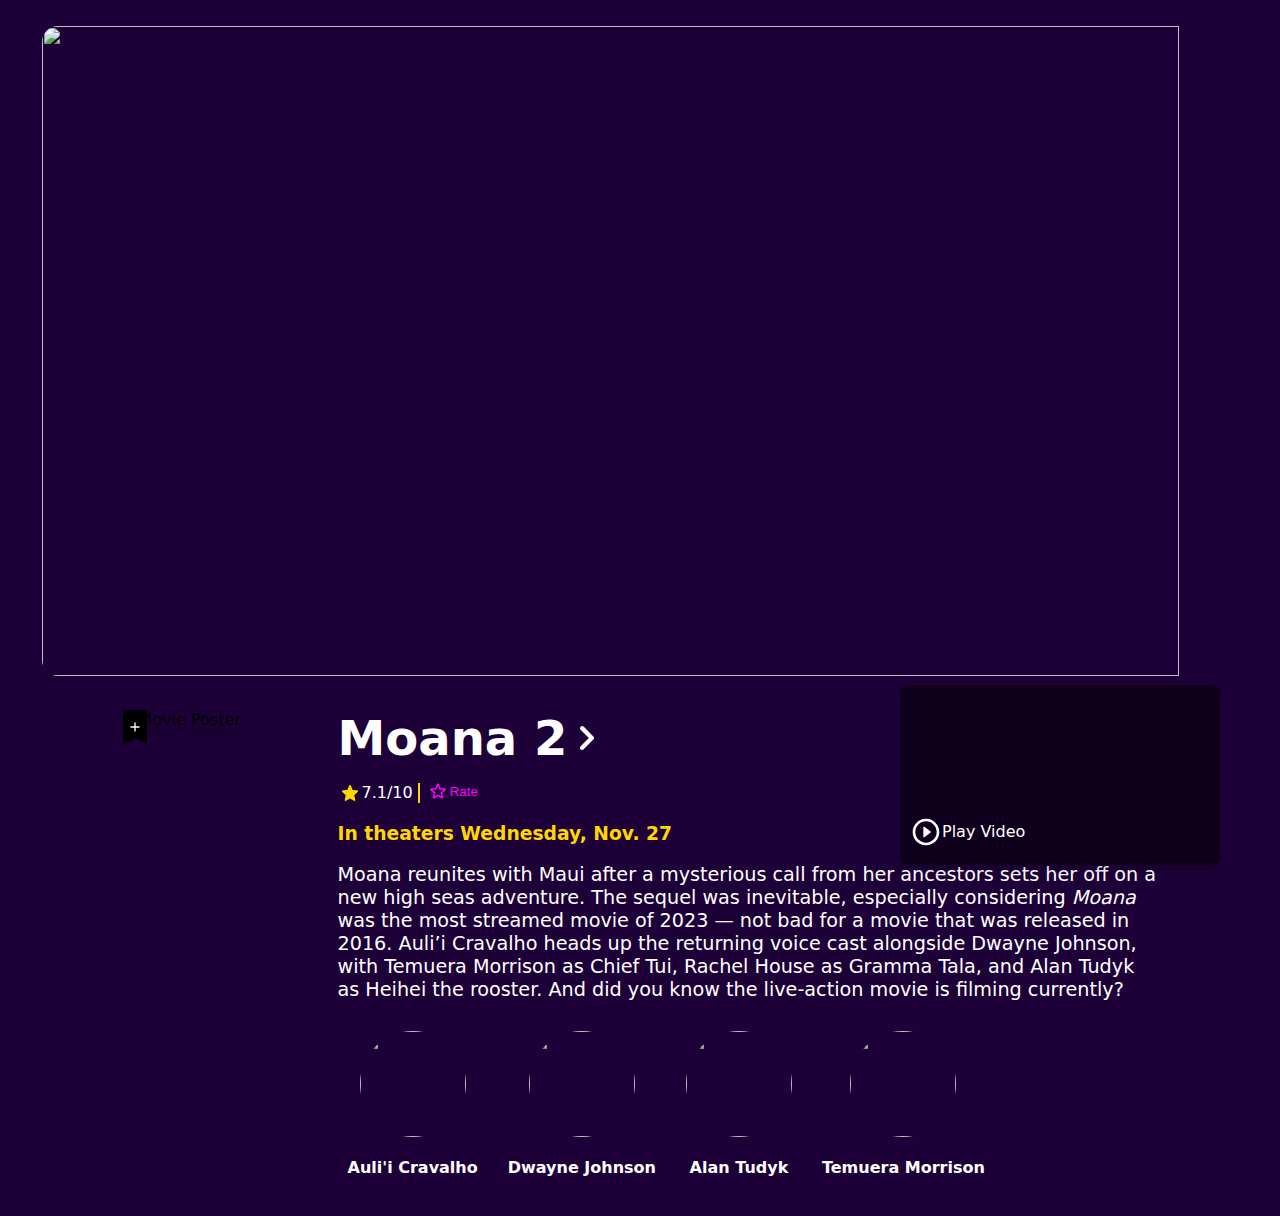
==== moana.html @ e1594b66 "first commit" ====
<!DOCTYPE html>
<html lang="en">
<head>
    <meta charset="UTF-8">
    <meta name="viewport" content="width=device-width, initial-scale=1.0">
    <link rel="stylesheet" href="css/movie.css">
    <title>Assignment 1</title>
</head>
<body>
    <section>
        <div class="container-img">
            <img src="https://m.media-amazon.com/images/M/MV5BYTczYjYwMjktMGQ2My00NGRiLTlhY2EtMzE0ZTI0OTIxYjJlXkEyXkFqcGc@._V1_FMjpg_UX3201_.jpg" alt="">
            <div class="video-container">
                <div class="video-preview" style="background-image: url('https://m.media-amazon.com/images/M/MV5BN2M5OTcxYmEtZmExZi00ZDJlLWJmZDEtNDZhYjhhZDdiMWRlXkEyXkFqcGdeQWRvb2xpbmhk._V1_SX1000_.jpg');"></div>
                <div class="play-overlay" onclick="playVideo()">
                    <svg class="play-icon" xmlns="http://www.w3.org/2000/svg" viewBox="0 0 24 24">
                        <path d="M10.8 15.9l4.67-3.5c.27-.2.27-.6 0-.8L10.8 8.1a.5.5 0 0 0-.8.4v7c0 .41.47.65.8.4zM12 2C6.48 2 2 6.48 2 12s4.48 10 10 10 10-4.48 10-10S17.52 2 12 2zm0 18c-4.41 0-8-3.59-8-8s3.59-8 8-8 8 3.59 8 8-3.59 8-8 8z"></path>
                    </svg>
                    <div class="play-text">Play Video</div>
                </div>
                <video class="video-element" controls>
                    <source src="
                    https://imdb-video.media-imdb.com/vi3624715801/1434659529640-260ouz-1723257182020.mp4?Expires=1733238670&Signature=D-s4v52s1nQ~HGtwTmusujpHYitowBpIde7xp9J7cFImulLB15rwdEdHMrk9rIPBL-rvbeXyOyiorAb6h4vbGDD~oF9NHSVPeoInStDaq8q323mSMF4yilGzeK1FKD51qUHzjPfg~JcE~UV-OpI8NQ3FpYadDp086sGEpcZ2-gCYSQ6Ukgt5RCNg3wd1Fmj~2mrkqTvLBrctG4vnG8ZZfBs-2JQckWktwjNBCWxaZ2l29qNlGlamj0k4bOXSbN9qxBBteAlg5IQSkLxE0ZHyn8tmMjzRaoamV8xiva4Ma9JSSKPRydMfU70boUEB8O-qV1KvEGsW4NuQO1yo1ih5CQ__&Key-Pair-Id=APKAIFLZBVQZ24NQH3KA" type="video/mp4">
                  </video>
            </div>
        </div>
        <div class="details">
            <div class="con-mv">
                <div class="logo_movie">
                    <img src="https://m.media-amazon.com/images/M/MV5BZDUxNThhYTUtYjgxNy00MGQ4LTgzOTEtZjg1YTU5NTcwNThlXkEyXkFqcGc@._V1_QL75_UX280_CR0,0,280,414_.jpg" alt="Movie Poster">
                    <div class="watchlist-ribbon">
                        <svg class="ipc-watchlist-ribbon__bg" width="24px" height="34px" viewBox="0 0 24 34" xmlns="http://www.w3.org/2000/svg" role="presentation">
                            <polygon class="ipc-watchlist-ribbon__bg-hover" points="24 0 0 0 0 32 12.2436611 26.2926049 24 31.7728343"></polygon>
                            <polygon class="ipc-watchlist-ribbon__bg-shadow" points="24 31.7728343 24 33.7728343 12.2436611 28.2926049 0 34 0 32 12.2436611 26.2926049"></polygon>
                        </svg>
                        <svg class="plus-icon" xmlns="http://www.w3.org/2000/svg" viewBox="0 0 24 24">
                            <path d="M18 13h-5v5c0 .55-.45 1-1 1s-1-.45-1-1v-5H6c-.55 0-1-.45-1-1s.45-1 1-1h5V6c0-.55.45-1 1-1s1 .45 1 1v5h5c.55 0 1 .45 1 1s-.45 1-1 1z"></path>
                        </svg>
                    </div>
                </div>
            </div>
            <div class="con-detail">
                <div class="item--text-content">
                    <div class="item--heading">
                        <h3 class="ipc-title__text">Moana 2
                            <svg width="24" height="24" xmlns="http://www.w3.org/2000/svg" viewBox="0 0 24 24" fill="currentColor" role="presentation">
                                <path d="M5.622.631A2.153 2.153 0 0 0 5 2.147c0 .568.224 1.113.622 1.515l8.249 8.34-8.25 8.34a2.16 2.16 0 0 0-.548 2.07c.196.74.768 1.317 1.499 1.515a2.104 2.104 0 0 0 2.048-.555l9.758-9.866a2.153 2.153 0 0 0 0-3.03L8.62.61C7.812-.207 6.45-.207 5.622.63z"></path>
                            </svg>
                        </h3>
                    </div>
                    <div class="titleaction">
                        <span aria-label="IMDb Rating 7.1" class="ipc-rating-star">
                            <svg width="24" height="24" xmlns="http://www.w3.org/2000/svg"  viewBox="0 0 24 24" fill="currentColor" role="presentation">
                                <path d="M12 20.1l5.82 3.682c1.066.675 2.37-.322 2.09-1.584l-1.543-6.926 5.146-4.667c.94-.85.435-2.465-.799-2.567l-6.773-.602L13.29.89a1.38 1.38 0 0 0-2.581 0l-2.65 6.53-6.774.602C.052 8.126-.453 9.74.486 10.59l5.147 4.666-1.542 6.926c-.28 1.262 1.023 2.26 2.09 1.585L12 20.099z"></path>
                            </svg>7.1/10
                            <div class="rate-bar"></div>
                            <button class="ipc-rate-button" data-testid="rate-button">
                                <span class="ipc-rating-star ipc-rating-star--baseAlt ipc-rating-star--rate">
                                    <svg xmlns="http://www.w3.org/2000/svg" width="24" height="24"  viewBox="0 0 24 24" role="presentation">
                                        <path d="M22.724 8.217l-6.786-.587-2.65-6.22c-.477-1.133-2.103-1.133-2.58 0l-2.65 6.234-6.772.573c-1.234.098-1.739 1.636-.8 2.446l5.146 4.446-1.542 6.598c-.28 1.202 1.023 2.153 2.09 1.51l5.818-3.495 5.819 3.509c1.065.643 2.37-.308 2.089-1.51l-1.542-6.612 5.145-4.446c.94-.81.45-2.348-.785-2.446zm-10.726 8.89l-5.272 3.174 1.402-5.983-4.655-4.026 6.141-.531 2.384-5.634 2.398 5.648 6.14.531-4.654 4.026 1.402 5.983-5.286-3.187z"></path>
                                    </svg>
                                <span id="mbtnr">Rate</span></span>
                            </button>
                        </span>
                    </div>
                    <h3 class="item--subheading">In theaters Wednesday, Nov. 27</h3>
                    <p class="item--description">
                        Moana reunites with Maui after a mysterious call from her ancestors sets her off on a new high seas adventure. The sequel was inevitable, especially considering <i>Moana</i> was the most streamed movie of 2023 — not bad for a movie that was released in 2016. Auli’i Cravalho heads up the returning voice cast alongside Dwayne Johnson, with Temuera Morrison as Chief Tui, Rachel House as Gramma Tala, and Alan Tudyk as Heihei the rooster. And did you know the live-action movie is filming currently?
                    </p>
                    <div class="actor-con">
                        <div class="actor">
                            <img src="https://m.media-amazon.com/images/M/MV5BMTlmZjhmN2ItOGQyOC00NWRmLTlmYjAtNzQ1ODdiNmIyOTExXkEyXkFqcGc@._V1_QL75_UX280_CR0,24,280,280_.jpg" alt="">
                            <h4>Auli'i Cravalho</h4>
                        </div>
                        <div class="actor">
                            <img src="https://m.media-amazon.com/images/M/MV5BOWUzNzIzMzQtNzMxYi00OWRiLTlhZjEtZTRjYWVkYzI4ZjMwXkEyXkFqcGc@._V1_QL75_UX280_CR0,24,280,280_.jpg" alt="">
                            <h4>Dwayne Johnson</h4>
                        </div>
                        <div class="actor">
                            <img src="https://m.media-amazon.com/images/M/MV5BMjE0MzEwNDUxNV5BMl5BanBnXkFtZTcwNTE1MDAzOQ@@._V1_QL75_UX280_CR0,18,280,280_.jpg" alt="">
                            <h4>Alan Tudyk</h4>
                        </div>
                        <div class="actor">
                            <img src="https://m.media-amazon.com/images/M/MV5BMzNhOTY4NjktYTVkNC00NjVlLWIyYzgtMTc4MGZjZGE3ODhjXkEyXkFqcGc@._V1_QL75_UX280_CR0,0,280,280_.jpg" alt="">
                            <h4>Temuera Morrison</h4>
                        </div>
                    </div>
                </div>
                
            </div>
        </div>        
    </section>
    <script>
        function playVideo() {
            const video = document.querySelector('.video-element');
            const overlay = document.querySelector('.play-overlay');
            const preview = document.querySelector('.video-preview');

            overlay.style.display = 'none';
            preview.style.display = 'none';
            video.style.display = 'block';
            video.play();
        }
    </script>
</body>
</html>
---- css/movie.css ----
body, html {
    background-color: rgb(29, 0, 56);
    overflow-x: hidden;
    font-family: system-ui, -apple-system, BlinkMacSystemFont, 'Segoe UI', Roboto, Oxygen, Ubuntu, Cantarell, 'Open Sans', 'Helvetica Neue', sans-serif;
}
.container-img {
    display: flex;
    align-items: center;
    justify-content: center;
    margin-top: 1rem;
    padding: 2px;
}

.container-img img {
    height: 650px;
    width: 95%;
    border-radius: 1rem;
    overflow-y: hidden;
    
}
.video-container {
    position: absolute; /* ทำให้ตำแหน่งเป็นแบบอิงจาก container */
    bottom: 35px; /* ระยะห่างจากขอบล่าง */
    right: 60px; /* ระยะห่างจากขอบขวา */
    width: 320px;
    height: 180px; 
    overflow: hidden;
    border-radius: 8px;
    box-shadow: 0 4px 8px rgba(0, 0, 0, 0.2);
}


.video-preview {
    width: 100%;
    height: 100%;
    
    background-size: cover;
    background-position: center;
}

.play-overlay {
    position: absolute;
    bottom: 0;
    left: 0;
    width: 100%;
    height: 100%;
    background: rgba(0, 0, 0, 0.5);
    display: flex;
    justify-content: flex-start; /* ตำแหน่งแนวนอน ซ้าย */
    align-items: end; /* ตำแหน่งแนวตั้ง ล่าง */
    cursor: pointer;
    transition: background 0.3s ease;
    color: white;
    padding: 10px; /* ระยะห่างจากขอบ */
    box-sizing: border-box; /* คำนวณ padding ภายใน */
}

.play-overlay:hover {
    background: rgba(0, 0, 0, 0.7);
}

.play-text {
    height: 30%;
    display: flex;
    justify-content: center;
    align-items: center;
}

.play-icon {
    width: 32px;
    height: 36px;
    fill: #fff;
    margin-bottom: 5px;
}

.video-element {
    display: none;
    width: 100%;
    height: 100%;
}

.logo_movie {
    position: relative;
    display: inline-block;
    width: 140px; /* ปรับขนาดรูปตามต้องการ */
    height: auto;
    cursor: pointer;
}

.logo_movie img {
    height: 300px; 
    border-radius: 8px; /* เพิ่มมุมโค้งเล็กน้อย */
    box-shadow: 0 4px 8px rgba(0, 0, 0, 0.2); /* เพิ่มเงา */
}

.watchlist-ribbon {
    position: absolute; 
    top: 0; 
    left: 0;
    width: 24px;
    height: 34px;
    
}

.ipc-watchlist-ribbon__bg {
    position: absolute;
    top: 0;
    left: 0;
}

.plus-icon {
    position: absolute;
    top: 50%;
    left: 50%;
    transform: translate(-50%, -50%);
    fill: white; /* สีของเครื่องหมาย + */
    width: 16px;
    height: 16px;
}

.con-mv {
    padding-right: 5px;
}

.ipc-title__text {
    font-size: 1.5rem;
    font-weight: bold;
    display: flex;
    align-items: center; /* ให้เนื้อหาภายใน h3 ชิดกัน */
    margin: 0; /* เอาค่า margin ออก */
}

.ipc-title__text svg {
    margin-left: 0.5rem; /* เพิ่มระยะห่างเล็กน้อยระหว่างข้อความกับ icon */
    vertical-align: middle; /* จัดตำแหน่ง icon ให้ตรงกลางตามบรรทัด */
}

.titleaction {
    margin-top: 1rem;
}

.ipc-rating-star {
    display: inline-flex;
    align-items: center;
}

.titleaction--imdbstar {
    font-size: 1rem;
    color: #fff;
    margin-left: 0.5rem; /* เพิ่มระยะห่างระหว่างดาวกับคะแนน */
}

.item--description {
    color: white;
    max-width: 820px;
    font-size: 1.2rem;
}

.item--subheading {
    color: #FFD700;
}

.item--heading {
    margin-top: -2rem;
    text-decoration: none;
    color: white;
}

.ipc-title__text {
    margin-top: 2rem;
    font-size: 3rem;
}

.ipc-rating-star svg {
    color: #FFD700;
    height: 1rem;
}

.titleaction span {
    color: white;
}

.rate-bar {
    height: 20px; /* กำหนดความสูง */
    background-color: #FFD700; /* สีเหลืองทอง */
    width: 2px; /* กำหนดความกว้าง */
    margin-left: 5px; /* ระยะห่างด้านซ้าย */
}

.details {
    display: flex;
    justify-content: center;
    align-items: flex-start;
    flex-direction: row;
    margin-top: 2rem;
}

.con-detail {
    padding-left: 70px;
}

.ipc-rate-button {
    background-color: transparent; /* พื้นหลังโปร่งใส */
    border: none; /* ไม่มีกรอบ */
    box-shadow: none; /* ไม่มีเงา */
    color: purple; /* กำหนดสีของข้อความ */
    transition: background-color 0.3s ease; /* ทำให้การเปลี่ยนสีมีความนุ่มนวล */
}

.ipc-rate-button:hover {
    background-color: rgba(255, 105, 180, 0.3); /* สีชมพูอ่อนๆ เมื่อ hover */
    cursor: pointer;
}


.ipc-rate-button svg path {
    fill: rgb(255, 5, 255) !important; /* กำหนดสีให้กับ path ของ SVG */
}

#mbtnr {
    color: rgb(255, 0, 255) !important;
}

.actor-con {
    display: flex;
    align-items: flex-start;
    justify-content: flex-start; 
    gap: 10px;
}


.actor {
    color: white;
    display: flex;
    flex-direction: column;
    align-items: center;
    justify-content: flex-start;
    padding: 10px;
}

.actor img {
    width: 106px;
    height: 106px;
    border-radius: 100%;
    box-sizing: border-box;
}
.actor img:hover {
    border: 2px solid gold;
    cursor: pointer;
}
.actor h4:hover {
    color: gold;
    cursor: pointer;
}
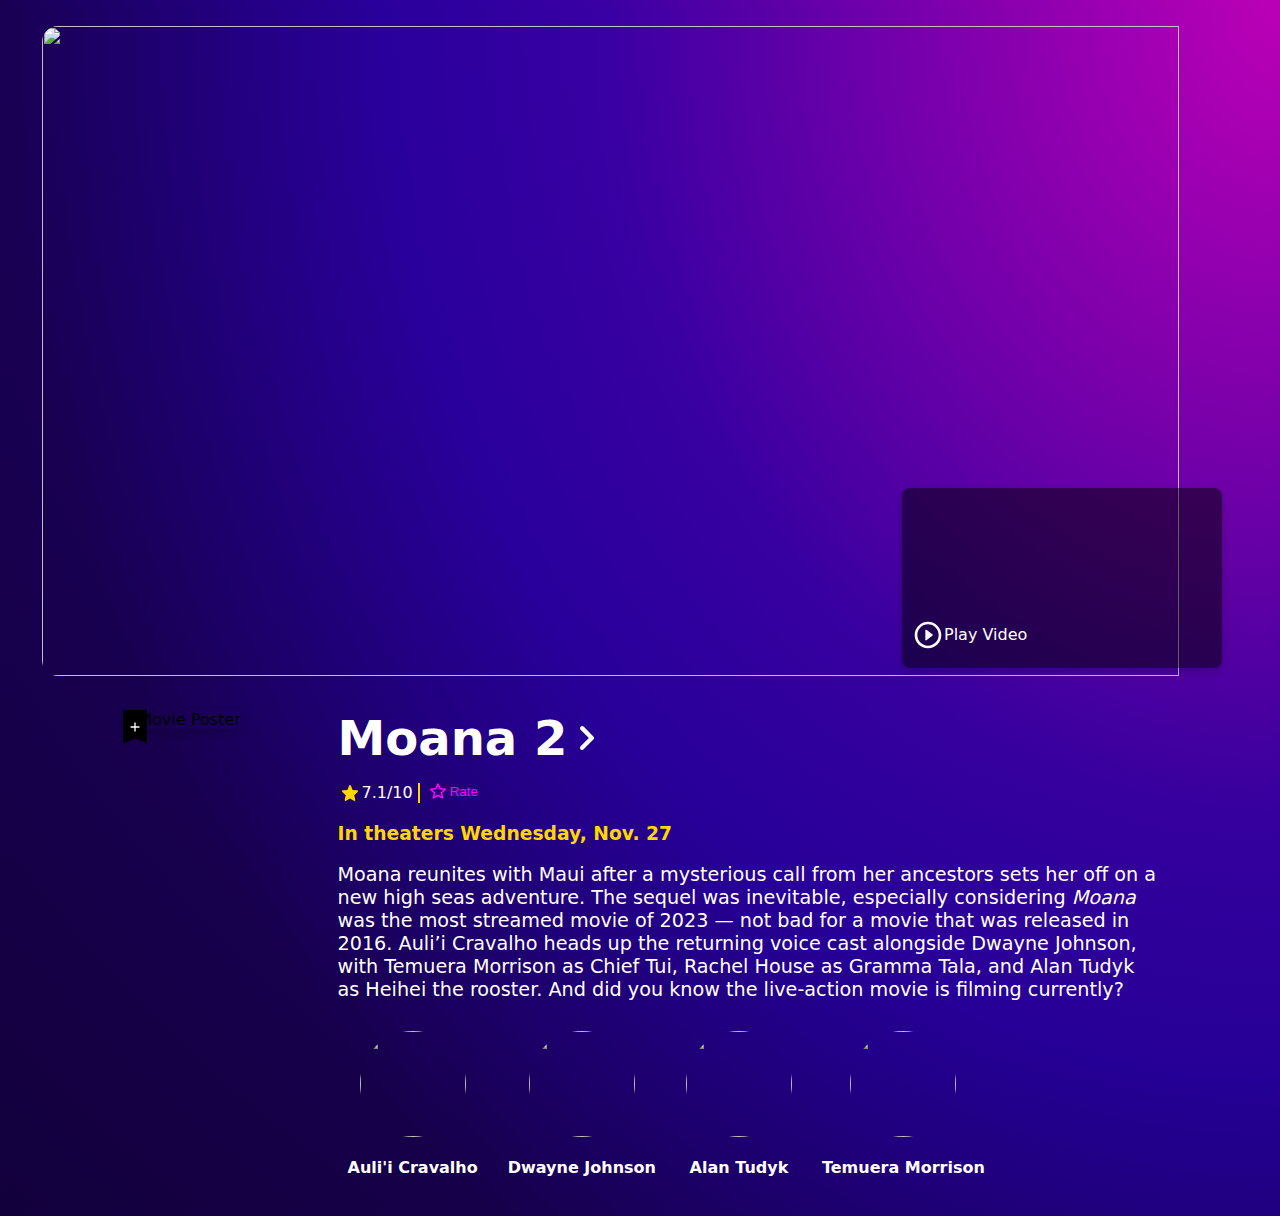
==== commit 3d5ef9a1: "update api & move js" ====
--- a/moana.html
+++ b/moana.html
@@ -19,8 +19,7 @@
                     <div class="play-text">Play Video</div>
                 </div>
                 <video class="video-element" controls>
-                    <source src="
-                    https://imdb-video.media-imdb.com/vi3624715801/1434659529640-260ouz-1723257182020.mp4?Expires=1733238670&Signature=D-s4v52s1nQ~HGtwTmusujpHYitowBpIde7xp9J7cFImulLB15rwdEdHMrk9rIPBL-rvbeXyOyiorAb6h4vbGDD~oF9NHSVPeoInStDaq8q323mSMF4yilGzeK1FKD51qUHzjPfg~JcE~UV-OpI8NQ3FpYadDp086sGEpcZ2-gCYSQ6Ukgt5RCNg3wd1Fmj~2mrkqTvLBrctG4vnG8ZZfBs-2JQckWktwjNBCWxaZ2l29qNlGlamj0k4bOXSbN9qxBBteAlg5IQSkLxE0ZHyn8tmMjzRaoamV8xiva4Ma9JSSKPRydMfU70boUEB8O-qV1KvEGsW4NuQO1yo1ih5CQ__&Key-Pair-Id=APKAIFLZBVQZ24NQH3KA" type="video/mp4">
+                    <source src="https://imdb-video.media-imdb.com/vi3932079641/1434659607842-pgv4ql-1727367754616.mp4?Expires=1733747841&Signature=cExc~-YSNDOi0msm6T58wfQnkjrNtDnAuwT~TQYj8RP~dO7IguyIu1KIXqmZY9CvwIk5z~jdT5i2k-o0o7bIIKBhUbYAm9r9jH3hnS~PLjYC0RGrFCpSa~1-bVyg7SS6f1nFBljriIj9xs0n0QxZXqMxr8gr7ws~xT9KZu5hBU5Tp9d3x-wP5pquMT2hkhNvzZ06o20ivKzTBAtq8bbfKrnVuSHDmW3xzB37SASkCwNNSoaFoRaCLqaCayFqj4v06IaBUt42ISDioe4U-qwvtSKA-VXR-ZUBIelzN6WEm73cqkQHkYbelo5Lw1K8u1ISsx6BZIDmE5eIYhudFdhHlg__&Key-Pair-Id=APKAIFLZBVQZ24NQH3KA" type="video/mp4">
                   </video>
             </div>
         </div>
@@ -90,17 +89,6 @@
             </div>
         </div>        
     </section>
-    <script>
-        function playVideo() {
-            const video = document.querySelector('.video-element');
-            const overlay = document.querySelector('.play-overlay');
-            const preview = document.querySelector('.video-preview');
-
-            overlay.style.display = 'none';
-            preview.style.display = 'none';
-            video.style.display = 'block';
-            video.play();
-        }
-    </script>
+    <script src="js/script.js"></script>
 </body>
 </html>--- a/css/movie.css
+++ b/css/movie.css
@@ -2,6 +2,12 @@
     background-color: rgb(29, 0, 56);
     overflow-x: hidden;
     font-family: system-ui, -apple-system, BlinkMacSystemFont, 'Segoe UI', Roboto, Oxygen, Ubuntu, Cantarell, 'Open Sans', 'Helvetica Neue', sans-serif;
+    background-blend-mode: overlay, screen, screen, screen, screen, screen, screen, screen, normal;
+    background-image: radial-gradient(at 100vw 0px, rgb(73, 0, 133) 0%, rgb(32, 0, 51) 100%), radial-gradient(farthest-side at 100vw 0px, rgb(189, 17, 97) 0%, rgba(73, 0, 170, 0.55) 70%, rgba(73, 0, 170, 0) 100%), url("https://m.media-amazon.com/images/G/01/IMDb/design/prototypes/vlp/dot-pattern-left._CB1198675309_.png"), url("https://m.media-amazon.com/images/G/01/IMDb/design/prototypes/vlp/dot-pattern-right._CB1198675309_.png"), url("https://m.media-amazon.com/images/G/01/IMDb/design/prototypes/vlp/dot-pattern-left._CB1198675309_.png"), url("https://m.media-amazon.com/images/G/01/IMDb/design/prototypes/vlp/dot-pattern-right._CB1198675309_.png"), url("https://m.media-amazon.com/images/G/01/IMDb/design/prototypes/vlp/dot-pattern-left._CB1198675309_.png"), url("https://m.media-amazon.com/images/G/01/IMDb/design/prototypes/vlp/dot-pattern-right._CB1198675309_.png"), url("https://m.media-amazon.com/images/G/01/IMDb/design/prototypes/vlp/smoke-bg_v2.jpg");
+    background-position: right top, right top, left 200px, right min(100vmin, 20%), left min(500vmin, 50%), right min(700vmin, 60%), left min(80vmax, 90%), right min(90vmax, 95%), right top;
+    background-repeat: no-repeat, no-repeat, no-repeat, no-repeat, no-repeat, no-repeat, no-repeat, no-repeat, repeat-y;
+    background-size: max(800px, 100%) 100%, 100% max(120vw, 1200px), max(50%, 250px), max(50%, 250px), max(50%, 250px), max(50%, 250px), max(50%, 250px), max(50%, 250px), auto;
+    background-color: rgb(73, 0, 133);
 }
 .container-img {
     display: flex;
@@ -9,6 +15,7 @@
     justify-content: center;
     margin-top: 1rem;
     padding: 2px;
+    position: relative;
 }
 
 .container-img img {
@@ -20,8 +27,8 @@
 }
 .video-container {
     position: absolute; /* ทำให้ตำแหน่งเป็นแบบอิงจาก container */
-    bottom: 35px; /* ระยะห่างจากขอบล่าง */
-    right: 60px; /* ระยะห่างจากขอบขวา */
+    bottom: 10px;
+    right: 50px; /* ระยะห่างจากขอบขวา */
     width: 320px;
     height: 180px; 
     overflow: hidden;
